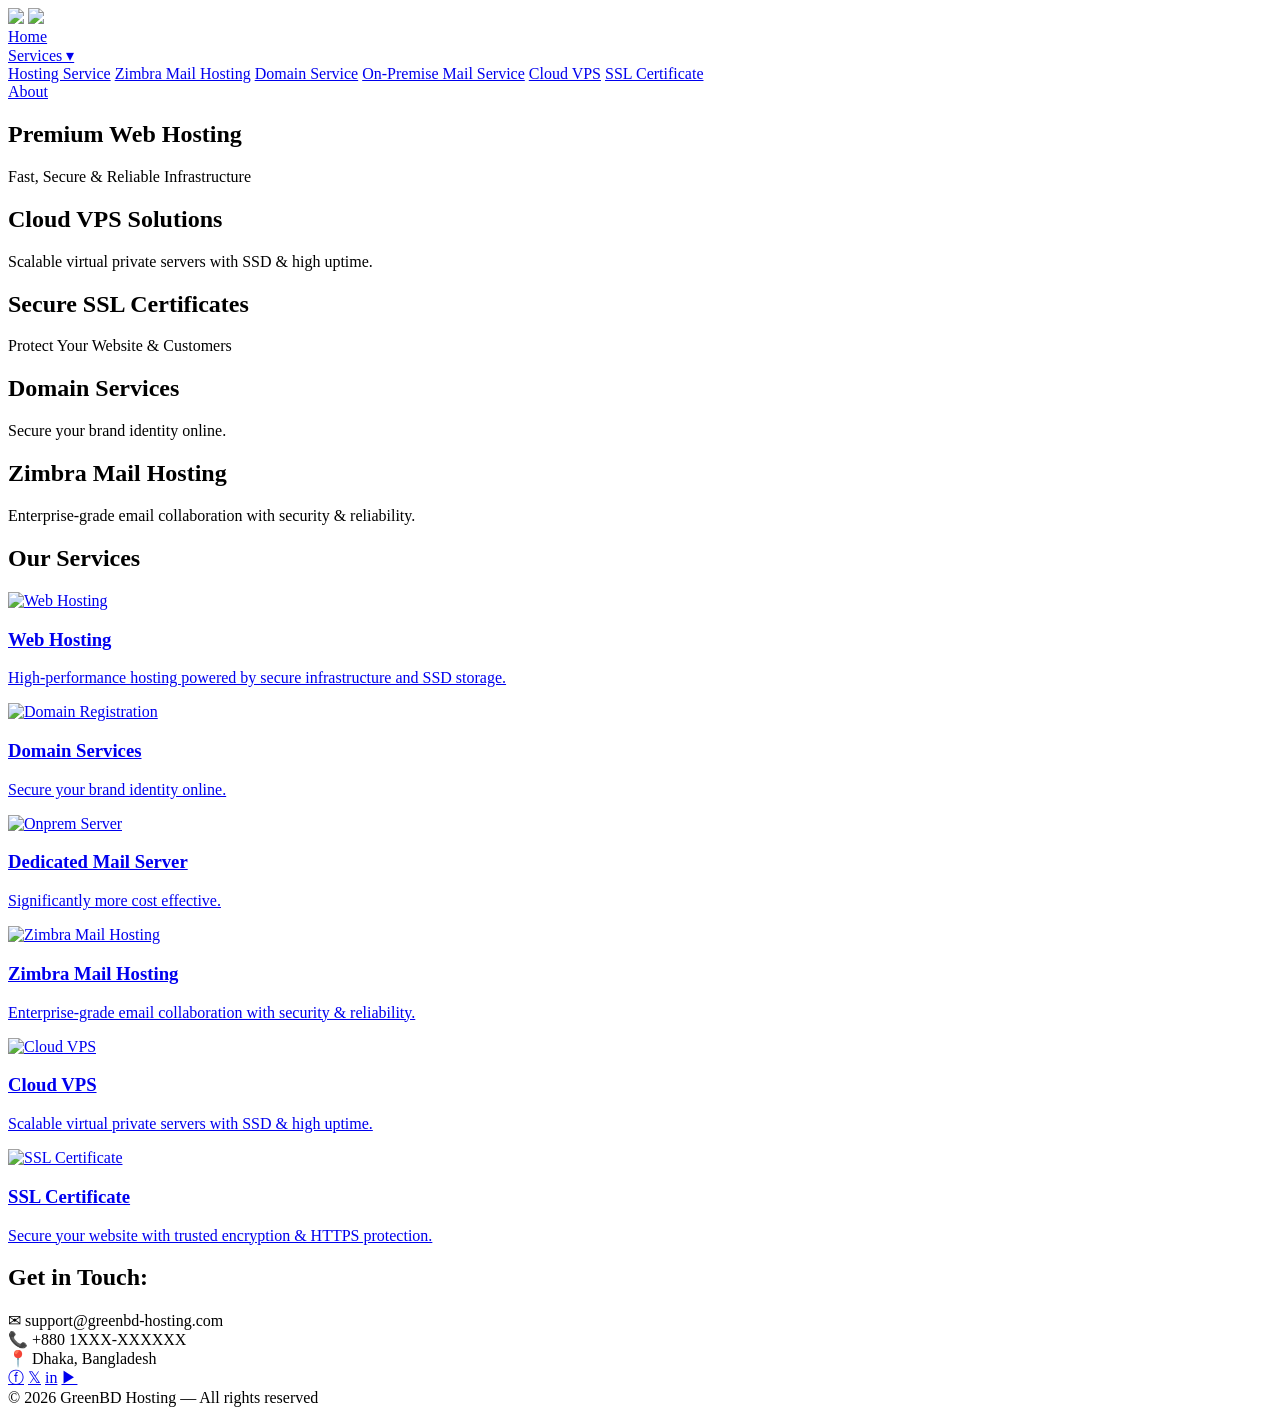
==== index.html @ a7efecce "Add files via upload" ====
<!DOCTYPE html>
<html lang="en">
<head>
<meta charset="UTF-8">
<meta name="viewport" content="width=device-width, initial-scale=1.0">
<meta name="description" content="High-performance NVMe SSD hosting in Bangladesh with enterprise-grade security and 99.9% uptime guarantee.">
<meta name="keywords" content="Shared Hosting Bangladesh, NVMe Hosting, SSD Hosting, Cloud VPS, SSL Certificate">
<meta name="author" content="GreenBD Hosting">
<meta name="robots" content="index, follow">
<title>GreenBD Hosting | Secure NVMe SSD Web Hosting in Bangladesh</title>
<link rel="icon" href="img/favicon.ico" sizes="any">
<link rel="shortcut icon" href="img/favicon.ico">
<link rel="stylesheet" href="css/style.css">
<link href="https://fonts.googleapis.com/css2?family=Poppins:wght@300;400;600;700&display=swap" rel="stylesheet">
</head>

<script src="script2.js"></script>
<body>

<header class="premium-header">
  <div class="header-left">
      <img src="img/greenbd-logo.png" class="logo-img">
      <img src="img/greenbd-banner-Text.png" class="logo-img second-logo">
  </div>
  
  <div class="menu-toggle" id="menu-toggle">
    <span></span>
    <span></span>
    <span></span>
  </div>

<!--<div class="nav-links">-->
  <nav class="nav-links" id="nav-links">
	  <a href="index.html">Home</a>

	  <div class="dropdown">
		  <a href="#">Services ▾</a>
		  <div class="dropdown-content">
			  <a href="hosting.html">Hosting Service</a>
			  <a href="zimbra.html">Zimbra Mail Hosting</a>
			  <a href="domain.html">Domain Service</a>
			  <a href="onpremise.html">On-Premise Mail Service</a>
			  <a href="cloud.html">Cloud VPS</a>
			  <a href="ssl.html">SSL Certificate</a>
		  </div>
	  </div>

	  <a href="about-us.html">About</a>
  </nav>
</header>

<!-- HERO SLIDER -->
<section class="hero">
<div class="hero-slide active" style="background-image:url('img/banner1.png')">
    <div class="slide-content">
        <h1>Premium Web Hosting</h1>
        <p>Fast, Secure & Reliable Infrastructure</p>
    </div>
</div>

<div class="hero-slide" style="background-image:url('img/banner5.png')">
    <div class="slide-content">
        <h1>Cloud VPS Solutions</h1>
        <p>Scalable virtual private servers with SSD & high uptime.</p>
    </div>
</div>

<div class="hero-slide" style="background-image:url('img/banner6.png')">
    <div class="slide-content">
        <h1>Secure SSL Certificates</h1>
        <p>Protect Your Website & Customers</p>
    </div>
</div>

<div class="hero-slide" style="background-image:url('img/banner3.png')">
	<div class="slide-content">
        <h1>Domain Services</h1>
        <p>Secure your brand identity online.</p>
    </div>
</div>

<div class="hero-slide" style="background-image:url('img/banner8.jpg')">
	<div class="slide-content">
        <h1>Zimbra Mail Hosting</h1>
        <p>Enterprise-grade email collaboration with security & reliability.</p>
    </div>
</div>
</section>

<!-- SERVICES -->
<section class="services-section">
    <h2 class="section-title">Our Services</h2>

    <div class="services-grid">

        <!-- Hosting -->
        <a href="hosting.html" class="service-card">
            <div class="service-image">
                <img src="img/host-serv.jpg" alt="Web Hosting">
            </div>
            <div class="service-content">
                <h3>Web Hosting</h3>
                <p>High-performance hosting powered by secure infrastructure and SSD storage.</p>
            </div>
        </a>

        <!-- Domain -->
        <a href="domain.html" class="service-card">
            <div class="service-image">
                <img src="img/dom-serv.jpg" alt="Domain Registration">
            </div>
            <div class="service-content">
                <h3>Domain Services</h3>
                <p>Secure your brand identity online.</p>
            </div>
        </a>
		
		 <!-- On-Premise Server -->
        <a href="onprem.html" class="service-card">
            <div class="service-image">
                <img src="img/mail-serv.jpg" alt="Onprem Server">
            </div>
            <div class="service-content">
                <h3>Dedicated Mail Server</h3>
                <p>Significantly more cost effective.</p>
            </div>
        </a>
		
		<!-- Zimbra -->
        <a href="zimbra.html" class="service-card">
            <div class="service-image">
                <img src="img/zimbra-serv.png" alt="Zimbra Mail Hosting">
            </div>
            <div class="service-content">
                <h3>Zimbra Mail Hosting</h3>
                <p>Enterprise-grade email collaboration with security & reliability.</p>
            </div>
        </a>
		
		<!-- VPS -->
        <a href="cloud.html" class="service-card">
            <div class="service-image">
                <img src="img/cloud-serv.jpg" alt="Cloud VPS">
            </div>
            <div class="service-content">
                <h3>Cloud VPS</h3>
                <p>Scalable virtual private servers with SSD & high uptime.</p>
            </div>
        </a>
		
		<!-- SSL -->
        <a href="ssl.html" class="service-card">
            <div class="service-image">
                <img src="img/ssl-serv.png" alt="SSL Certificate">
            </div>
            <div class="service-content">
                <h3>SSL Certificate</h3>
                <p>Secure your website with trusted encryption & HTTPS protection.</p>
            </div>
        </a>

    </div>
</section>



<!-- CONTACT -->
<section class="contact">
<div class="contact-inner">

<h2>Get in Touch:</h2>

<div class="contact-item">
<span class="icon">✉</span>
<span>support@greenbd-hosting.com</span>
</div>

<div class="contact-item">
<span class="icon">📞</span>
<span>+880 1XXX-XXXXXX</span>
</div>

<div class="contact-item">
<span class="icon">📍</span>
<span>Dhaka, Bangladesh</span>
</div>

<!-- SOCIAL ICONS -->
<div class="social-row">

<a href="#" class="social-icon" title="Facebook">ⓕ</a>
<a href="#" class="social-icon" title="Twitter">𝕏</a>
<a href="#" class="social-icon" title="LinkedIn">in</a>
<a href="#" class="social-icon" title="YouTube">▶</a>

</div>

</div>
</section>

<!-- FOOTER -->
<footer>
© 2026 GreenBD Hosting — All rights reserved
</footer>

</body>
</html>
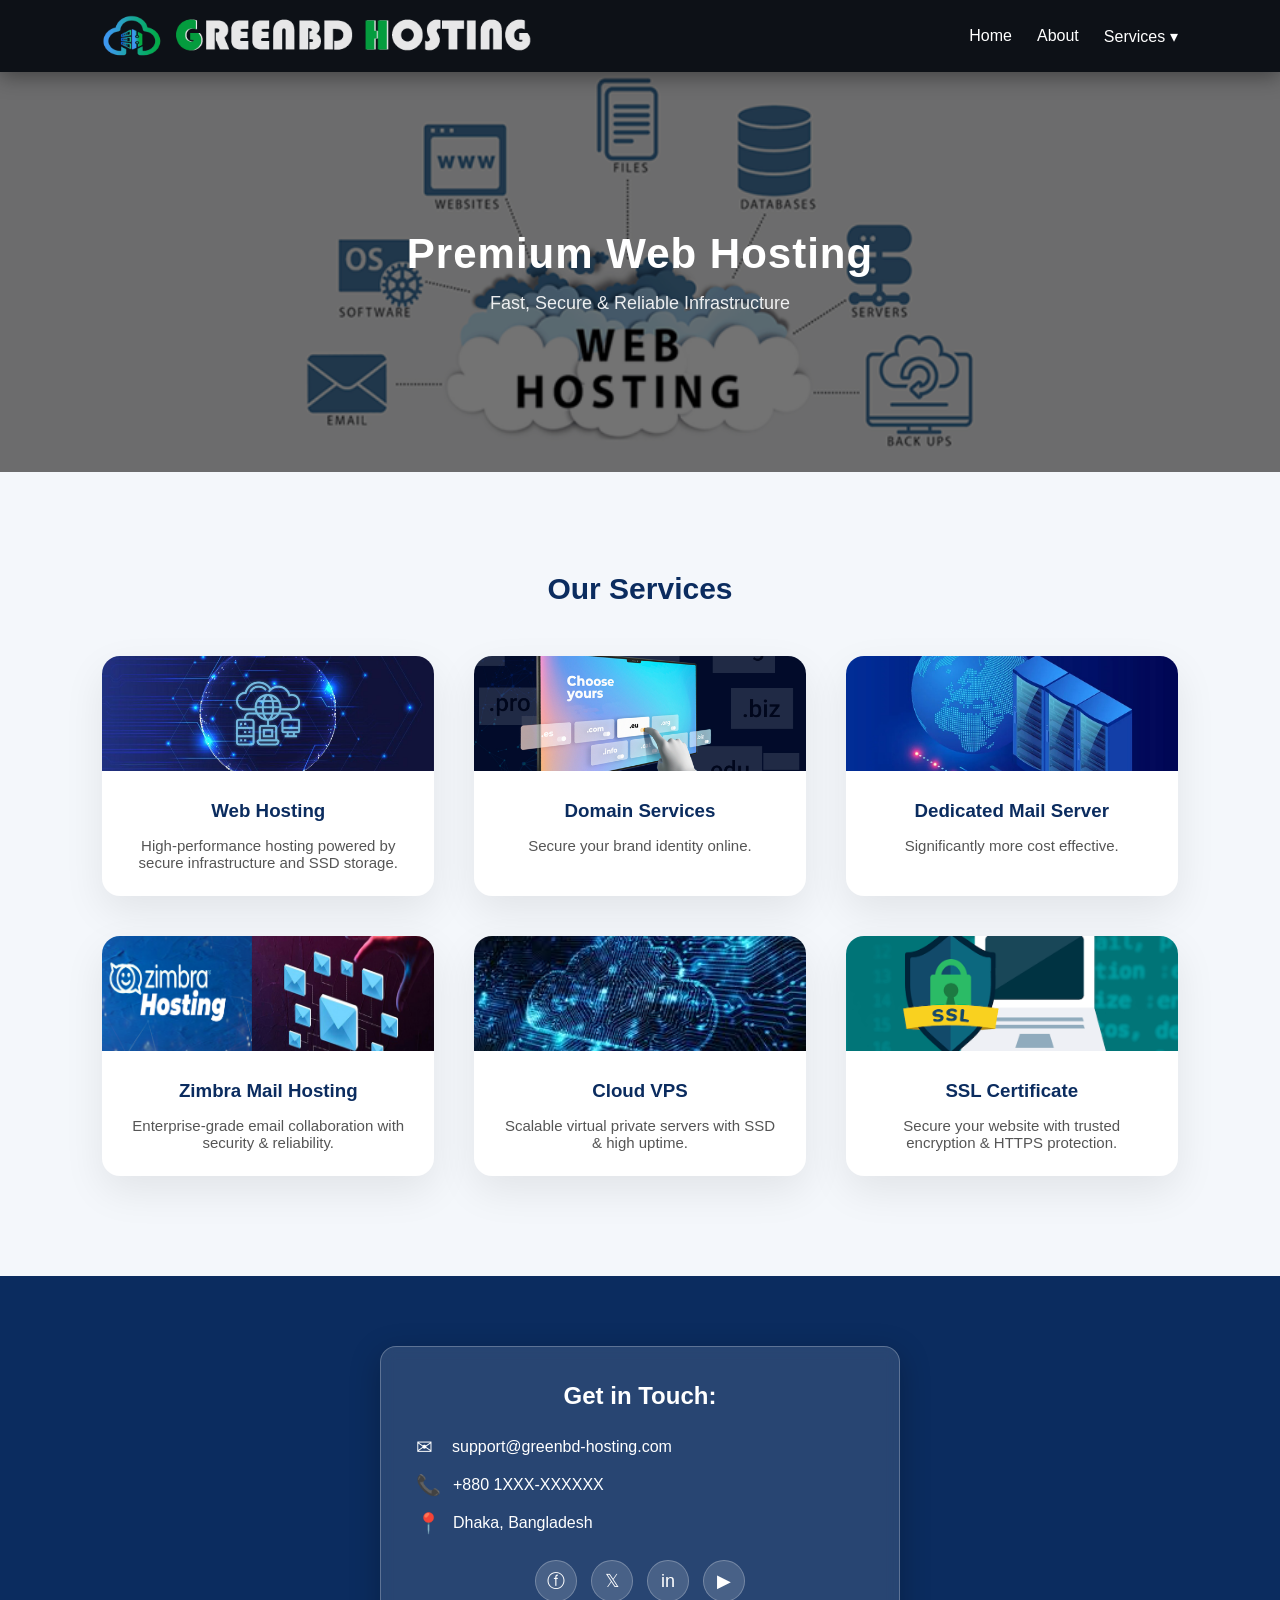
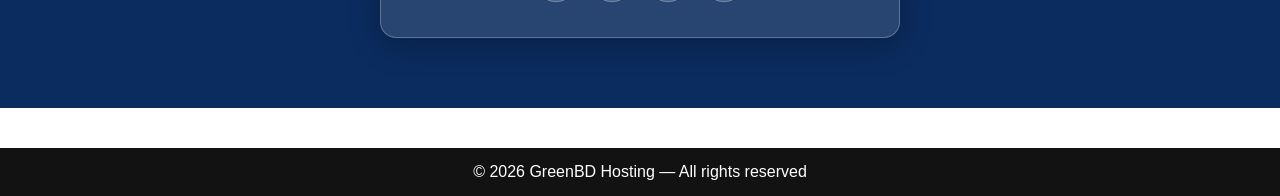
==== commit c3456d4b: "Update index.html" ====
--- a/index.html
+++ b/index.html
@@ -24,14 +24,13 @@
   </div>
   
   <div class="menu-toggle" id="menu-toggle">
-    <span></span>
-    <span></span>
-    <span></span>
+   ☰
   </div>
 
 <!--<div class="nav-links">-->
   <nav class="nav-links" id="nav-links">
 	  <a href="index.html">Home</a>
+	  <a href="about-us.html">About</a>
 
 	  <div class="dropdown">
 		  <a href="#">Services ▾</a>
@@ -44,8 +43,6 @@
 			  <a href="ssl.html">SSL Certificate</a>
 		  </div>
 	  </div>
-
-	  <a href="about-us.html">About</a>
   </nav>
 </header>
 
@@ -204,4 +201,5 @@
 </footer>
 
 </body>
-</html>+
+</html>
--- a/css/style.css
+++ b/css/style.css
@@ -0,0 +1,510 @@
+/* ===== RESET ===== */
+*{
+margin:0;
+padding:0;
+box-sizing:border-box;
+}
+
+body{
+font-family: 'Poppins', sans-serif;
+}
+
+/* ===== COLORS ===== */
+:root{
+--green:#27ae60;
+--dark:#121212;
+}
+
+/* HEADER */
+
+
+/* PREMIUM HEADER */
+.premium-header{
+display:flex;
+justify-content:space-between;
+align-items:center;
+padding:15px 8%;
+background:#0d1117;
+position:sticky;
+top:0;
+z-index:1000;
+box-shadow:0 4px 20px rgba(0,0,0,0.4);
+}
+
+.header-left{
+display:flex;
+align-items:center;
+gap:12px;
+}
+
+.logo-img{
+height:42px;
+width:auto;
+}
+
+.second-logo{
+opacity:0.9;
+}
+
+/* NAVIGATION */
+.nav-links{
+display:flex;
+align-items:center;
+gap:25px;
+}
+
+.nav-links a{
+color:#ffffff;
+text-decoration:none;
+font-weight:500;
+transition:.3s;
+}
+
+.nav-links a:hover{
+color:#27ae60;
+}
+
+/* DROPDOWN */
+.dropdown{
+position:relative;
+}
+
+.dropdown-content{
+display:none;
+position:absolute;
+top:100%;
+left:0;
+background:#161b22;
+min-width:200px;	
+border-radius:8px;
+padding:8px 0;
+box-shadow:0 10px 30px rgba(0,0,0,0.5);
+}
+
+.dropdown-content a{
+display:block;
+padding:10px 18px;
+}
+
+.dropdown-content a:hover{
+background:#1f2937;
+}
+
+.dropdown:hover .dropdown-content{
+display:block;
+}
+
+/* HERO SLIDER */
+.hero{
+position:relative;
+height:400px;
+overflow:hidden;
+}
+
+/* slides */
+.hero-slide{
+position:absolute;
+inset:0;
+background-size:cover;
+background-position:center;
+
+opacity:0;                    /* hidden by default */
+transition:opacity 1.2s ease-in-out;
+z-index:1;
+}
+
+/* active slide */
+.hero-slide.active{
+opacity:1;
+z-index:2;
+}
+
+/* dark overlay */
+.hero-slide::after{
+content:"";
+position:absolute;
+inset:0;
+background:rgba(0,0,0,0.55);
+transition:background 0.4s ease;
+}
+
+/* Remove overlay on hover */
+.hero:hover .hero-slide.active::after{
+background:rgba(0,0,0,0);
+}
+
+/* Slide Text Container */
+.slide-content{
+position:absolute;
+top:50%;
+left:50%;
+transform:translate(-50%, -50%);
+text-align:center;
+color:white;
+z-index:3;
+opacity:0;
+transition:all 0.8s ease;
+}
+
+.slide-content h1{
+font-size:42px;
+margin-bottom:15px;
+letter-spacing:1px;
+}
+
+.slide-content p{
+font-size:18px;
+opacity:0.9;
+}
+
+/* Animate text only when slide active */
+.hero-slide.active .slide-content{
+opacity:1;
+transform:translate(-50%, -50%) translateY(0);
+animation:textFadeUp 1s ease forwards;
+}
+
+@keyframes textFadeUp{
+from{
+opacity:0;
+transform:translate(-50%, -40%);
+}
+to{
+opacity:1;
+transform:translate(-50%, -50%);
+}
+}
+
+/* ===== SERVICES ===== */
+.services{
+padding:60px 8%;
+text-align:center;
+}
+
+.services h2{
+margin-bottom:40px;
+}
+
+.service-grid{
+display:grid;
+grid-template-columns:repeat(3,1fr);
+gap:25px;
+}
+
+.card{
+background:white;
+padding:25px;
+border-radius:10px;
+box-shadow:0 5px 15px rgba(0,0,0,0.08);
+transition:0.3s;
+}
+
+.card:hover{
+transform:translateY(-8px);
+box-shadow:0 10px 25px rgba(0,0,0,0.15);
+}
+
+.card h3{
+color:var(--green);
+margin-bottom:10px;
+}
+
+/* SERVICES SECTION */
+.services-section{
+padding:100px 8%;
+background:#f4f7fb;
+text-align:center;
+}
+
+.section-title{
+font-size:30px;
+color:#0b2c5f;
+margin-bottom:50px;
+position:relative;
+}
+
+.services-grid{
+display:grid;
+grid-template-columns:repeat(auto-fit, minmax(300px, 1fr));
+gap:40px;
+}
+
+/* SERVICE CARD */
+.service-card{
+display:block;
+background:white;
+border-radius:18px;
+overflow:hidden;
+text-decoration:none;
+box-shadow:0 15px 40px rgba(0,0,0,0.08);
+transition:.4s ease;
+}
+
+.service-card:hover{
+transform:translateY(-10px);
+box-shadow:0 25px 60px rgba(0,0,0,0.15);
+}
+
+.service-image img{
+width:100%;
+height:115px;          /* reduced from 130px */
+object-fit:cover;   /* shows full image without cropping */
+transition:.4s;
+}
+
+.service-card:hover .service-image img{
+transform:scale(1.05);
+}
+
+.service-content{
+padding:25px;
+}
+
+.service-content h3{
+color:#0b2c5f;
+margin-bottom:15px;
+}
+
+.service-content p{
+color:#555;
+font-size:15px;
+}
+
+/* CONTACT — GLASS + ANIMATION */
+.contact{
+background:#0b2c5f;
+padding:70px 20px;
+color:white;
+}
+
+/* glass container */
+.contact-inner{
+max-width:520px;
+margin:auto;
+padding:35px;
+border-radius:16px;
+
+background:rgba(255,255,255,0.12);
+backdrop-filter:blur(7px);
+-webkit-backdrop-filter:blur(7px);
+
+border:1px solid rgba(255,255,255,0.25);
+box-shadow:0 8px 30px rgba(0,0,0,0.25);
+
+/* animation trigger */
+animation:contactReveal 1s ease forwards;
+opacity:0;
+}
+
+.contact h2{
+text-align:center;
+margin-bottom:25px;
+}
+
+.contact-item{
+display:flex;
+align-items:center;
+gap:12px;
+margin:14px 0;
+font-size:16px;
+}
+
+.icon{
+font-size:20px;
+min-width:24px;
+}
+
+/* reveal animation */
+@keyframes contactReveal{
+from{
+opacity:0;
+transform:translateY(30px);
+}
+to{
+opacity:1;
+transform:translateY(0);
+}
+}
+
+/* SOCIAL ICON ROW */
+.social-row{
+margin-top:25px;
+display:flex;
+justify-content:center;
+gap:14px;
+}
+
+.social-icon{
+width:42px;
+height:42px;
+display:flex;
+align-items:center;
+justify-content:center;
+border-radius:50%;
+
+background:rgba(255,255,255,0.15);
+border:1px solid rgba(255,255,255,0.25);
+
+font-size:18px;
+color:white;
+text-decoration:none;
+
+transition:all .3s ease;
+}
+
+.social-icon:hover{
+background:rgba(255,255,255,0.35);
+transform:translateY(-4px) scale(1.08);
+box-shadow:0 6px 18px rgba(0,0,0,0.35);
+}
+
+/* ABOUT SECTION */
+.about-section{
+padding:90px 8%;
+background:#f8fafc;
+}
+
+.about-container{
+display:grid;
+grid-template-columns:70% 30%;
+gap:50px;
+align-items:center;
+background:white;
+padding:50px;
+border-radius:18px;
+box-shadow:0 20px 50px rgba(0,0,0,0.08);
+transition:.4s;
+}
+
+.about-container:hover{
+transform:translateY(-6px);
+box-shadow:0 25px 60px rgba(0,0,0,0.12);
+}
+
+.about-text h2{
+color:#0b2c5f;
+margin-bottom:25px;
+font-size:28px;
+}
+
+.about-text p{
+margin-bottom:18px;
+color:#333;
+font-size:16px;
+}
+
+.about-image img{
+width:100%;
+border-radius:14px;
+object-fit:cover;
+}
+
+/* ===== FOOTER ===== */
+footer{
+background:var(--dark);
+/* background:#121212; */
+color:white;
+text-align:center;
+padding:15px;
+margin-top:40px;
+}
+
+/* ===== ANIMATION ===== */
+@keyframes fadeIn{
+from{opacity:0; transform:translateY(10px);}
+to{opacity:1; transform:translateY(0);}
+}
+
+/* ===== RESPONSIVE ===== */
+/* RESPONSIVE */
+@media(max-width:900px){
+.about-container{
+grid-template-columns:1fr;
+}
+}
+
+/* ===============================
+   INNER PAGES TYPOGRAPHY
+=============================== */
+
+.inner-page{
+padding:80px 8%;
+font-size:16px;
+line-height:1.8;
+color:#333;
+}
+
+/* Headings */
+.inner-page h1{
+font-size:36px;
+margin-bottom:25px;
+color:#0b2c5f;
+}
+
+.inner-page h2{
+font-size:28px;
+margin-bottom:20px;
+color:#0b2c5f;
+}
+
+.inner-page h3{
+font-size:22px;
+margin-bottom:15px;
+color:#27ae60;
+}
+
+/* Paragraphs */
+.inner-page p{
+font-size:15px;
+margin-bottom:20px;
+}
+
+/* Lists */
+.inner-page ul{
+margin-left:20px;
+margin-bottom:20px;
+}
+
+.inner-page li{
+margin-bottom:10px;
+font-size:15px;
+}
+
+/* ===== MOBILE MENU FIX ===== */
+
+.menu-toggle{
+display:none;
+font-size:28px;
+color:white;
+cursor:pointer;
+}
+
+@media (max-width:900px){
+
+.nav-links{
+position:absolute;
+top:70px;
+right:0;
+background:#0d1117;
+flex-direction:column;
+width:100%;
+text-align:center;
+padding:20px 0;
+display:none;
+z-index:9999;
+}
+
+.nav-links.active{
+display:flex;
+}
+
+.nav-links a{
+display:block;
+padding:12px 0;
+}
+
+.menu-toggle{
+display:block;
+}
+
+}
